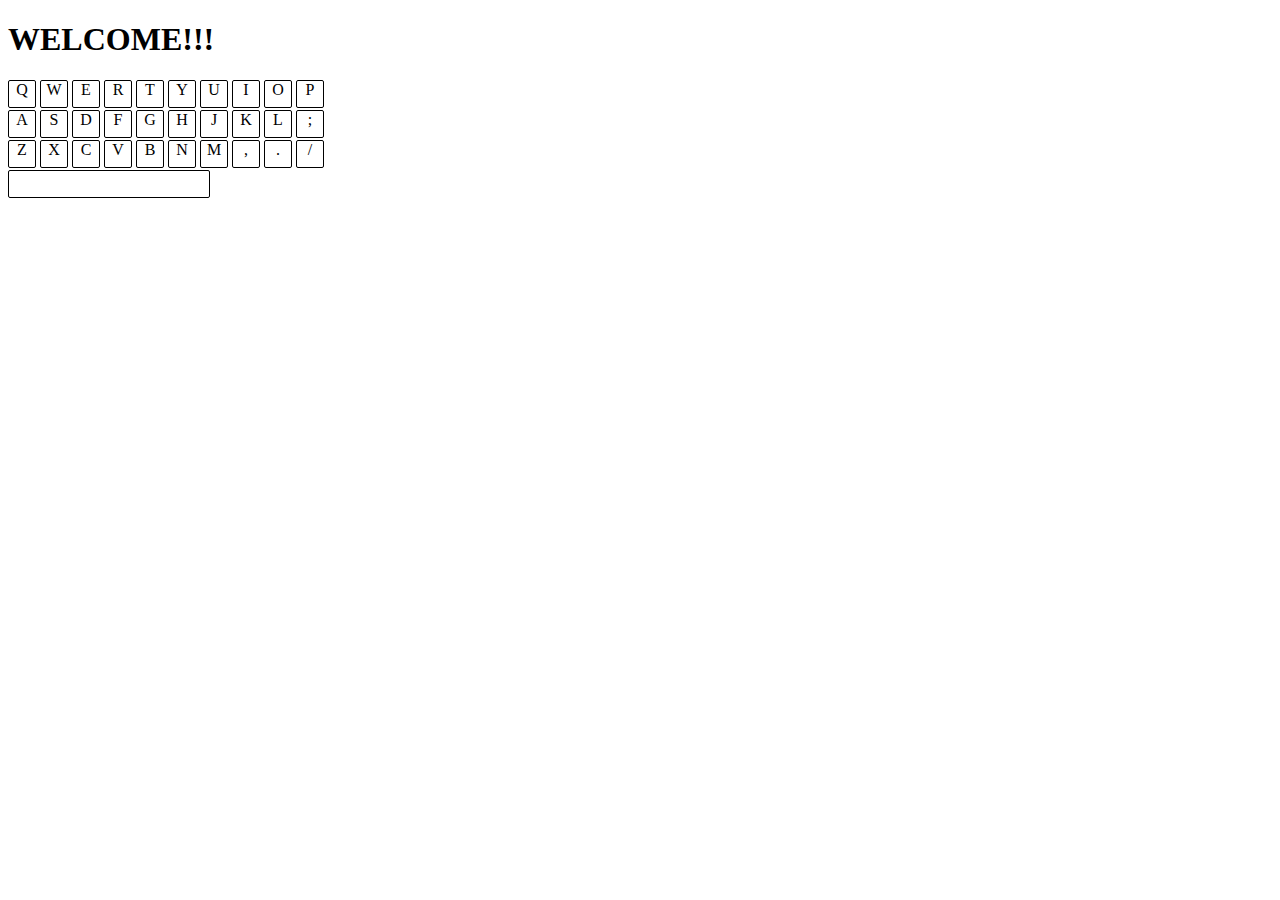
==== name_the_typing/public/index.html @ d46dd2ea "keyboard and text appends to page" ====
<!DOCTYPE html>
	<html>
	<head>
		<h1>WELCOME!!!</h1>
		<!--	STYLESHEETS	-->
			<link rel='stylesheet' href='stylesheets/index.css'/>
			<link type='' href=''/>
		<!--	JAVASCRIPT	-->
			<script type='text/javascript' src='libs/jquery.js'></script>
			<script type='text/javascript' src='libs/mousetrap.js'></script>
			<script type='text/javascript' src='js/myApp.js'></script>
			<script src='js/index.js'></script>
		<!--	  MISC		-->
	</head>
	<body>

		<div class='workspace'>

			<div class='keyboard'>
				<div id='row_1' class='row'>
					<div id='key_q' class='key'>
						Q
					</div>
					<div id='key_w' class='key'>
						W
					</div>
					<div id='key_e' class='key'>
						E
					</div>
					<div id='key_r' class='key'>
						R
					</div>
					<div id='key_t' class='key'>
						T
					</div>
					<div id='key_y' class='key'>
						Y
					</div>
					<div id='key_u' class='key'>
						U
					</div>
					<div id='key_i' class='key'>
						I
					</div>
					<div id='key_o' class='key'>
						O
					</div>
					<div id='key_p' class='key'>
						P
					</div>
				</div>
				<div id='row_2' class='row'>
					<div id='key_a' class='key'>
						A
					</div>
					<div id='key_s' class='key'>
						S
					</div>
					<div id='key_d' class='key'>
						D
					</div>
					<div id='key_f' class='key'>
						F
					</div>
					<div id='key_g' class='key'>
						G
					</div>
					<div id='key_h' class='key'>
						H
					</div>
					<div id='key_j' class='key'>
						J
					</div>
					<div id='key_k' class='key'>
						K
					</div>
					<div id='key_l' class='key'>
						L
					</div>
					<div id='key_;' class='key'>
						;
					</div>
				</div>
				<div id='row_3' class='row'>
					<div id='key_z' class='key'>
						Z
					</div>
					<div id='key_x' class='key'>
						X
					</div>
					<div id='key_c' class='key'>
						C
					</div>
					<div id='key_v' class='key'>
						V
					</div>
					<div id='key_b' class='key'>
						B
					</div>
					<div id='key_n' class='key'>
						N
					</div>
					<div id='key_m' class='key'>
						M
					</div>
					<div id='key_,' class='key'>
						,
					</div>
					<div id='key_.' class='key'>
						.
					</div>
					<div id='key_/' class='key'>
						/
					</div>
				</div>
				<div class='row_4'>
					<div id='space' class='key'>
						<!-- Spacebar -->
					</div>
				</div>
			</div>
			<div class = 'text-space'>

			</div>

		</div>

<!-- 		<div class='expirement'>
			<div class='sprite'>
				<img id='sprite' src='http://forums.terraria.org/index.php?attachments/8784/'/>
			</div>
		</div> -->

	</body>

</html>
---- name_the_typing/public/stylesheets/index.css ----
.row{
	margin-bottom: 2px;
}

.key#space{
	width: 200px;
	height: 26px;
}

.key{
	display: inline-block;
	height: 26px;
	width: 26px;
	border: 1px solid black;
	border-radius: 2px;
	text-align: center;
}

.text-space{
}
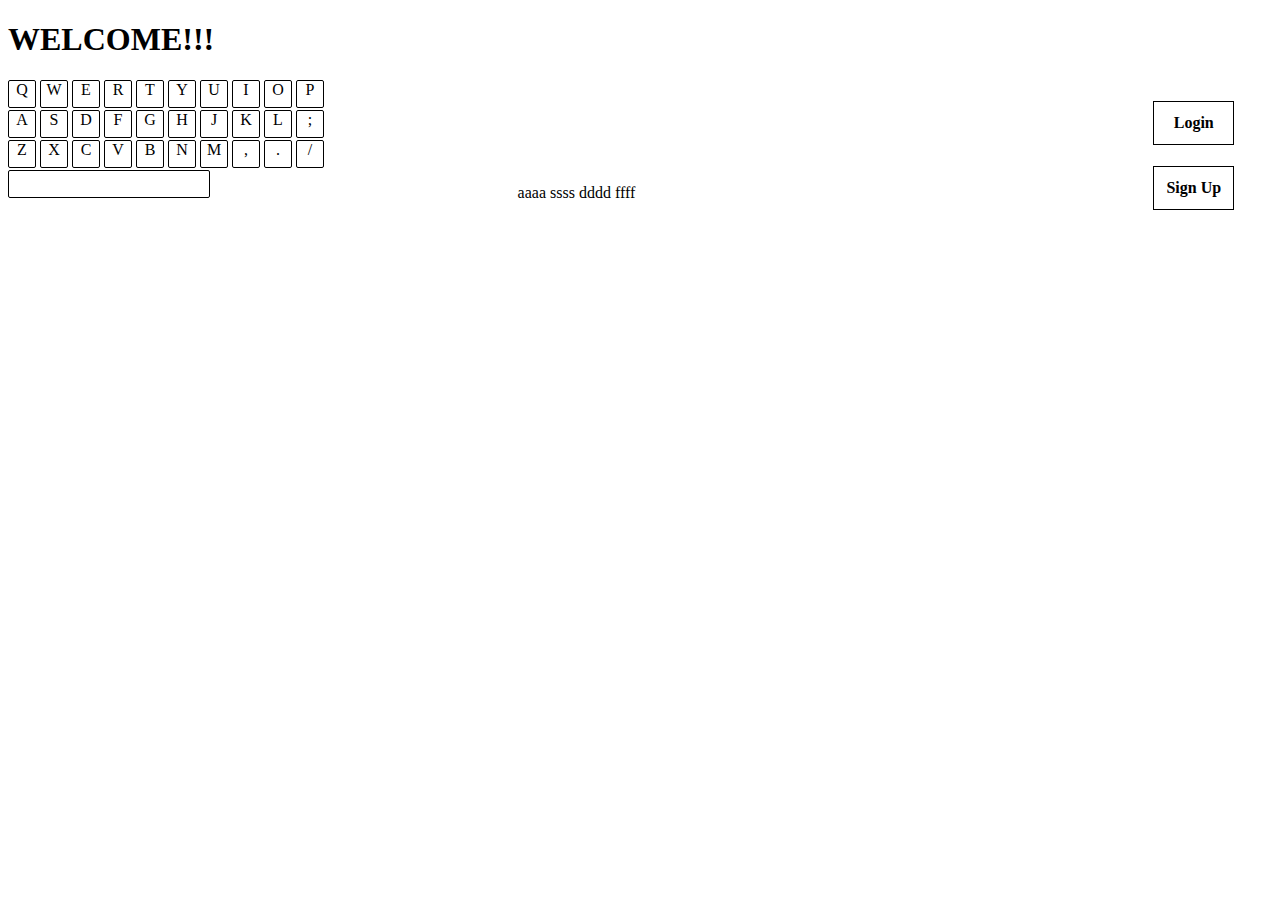
==== commit beec5f35: "cleaned up keybinding, added very inital login structure" ====
--- a/name_the_typing/public/index.html
+++ b/name_the_typing/public/index.html
@@ -3,134 +3,39 @@
 	<head>
 		<h1>WELCOME!!!</h1>
 		<!--	STYLESHEETS	-->
-			<link rel='stylesheet' href='stylesheets/index.css'/>
+			<link rel='stylesheet' type='text/css' href='stylesheets/index.css'/>
+			<link rel='stylesheet' type='text/css' href='stylesheets/keyboard.css'/>
+			<link rel="stylesheet" type="text/css" href="stylesheets/login.css">
 			<link type='' href=''/>
 		<!--	JAVASCRIPT	-->
 			<script type='text/javascript' src='libs/jquery.js'></script>
 			<script type='text/javascript' src='libs/mousetrap.js'></script>
 			<script type='text/javascript' src='js/myApp.js'></script>
-			<script src='js/index.js'></script>
+			<script type='text/javascript' src='js/index.js'></script>
 		<!--	  MISC		-->
 	</head>
 	<body>
+		<header class='side-bar'>
+			<div class='buttons'>
+				<h4 class='side-bar-button' id='login-button'>Login</h4>
+				<h4 class='side-bar-button' id='signup-button'>Sign Up</h4>
+			</div>
+			<div class='login-append'>
+			</div>
+		</header>
 
 		<div class='workspace'>
 
 			<div class='keyboard'>
-				<div id='row_1' class='row'>
-					<div id='key_q' class='key'>
-						Q
-					</div>
-					<div id='key_w' class='key'>
-						W
-					</div>
-					<div id='key_e' class='key'>
-						E
-					</div>
-					<div id='key_r' class='key'>
-						R
-					</div>
-					<div id='key_t' class='key'>
-						T
-					</div>
-					<div id='key_y' class='key'>
-						Y
-					</div>
-					<div id='key_u' class='key'>
-						U
-					</div>
-					<div id='key_i' class='key'>
-						I
-					</div>
-					<div id='key_o' class='key'>
-						O
-					</div>
-					<div id='key_p' class='key'>
-						P
-					</div>
-				</div>
-				<div id='row_2' class='row'>
-					<div id='key_a' class='key'>
-						A
-					</div>
-					<div id='key_s' class='key'>
-						S
-					</div>
-					<div id='key_d' class='key'>
-						D
-					</div>
-					<div id='key_f' class='key'>
-						F
-					</div>
-					<div id='key_g' class='key'>
-						G
-					</div>
-					<div id='key_h' class='key'>
-						H
-					</div>
-					<div id='key_j' class='key'>
-						J
-					</div>
-					<div id='key_k' class='key'>
-						K
-					</div>
-					<div id='key_l' class='key'>
-						L
-					</div>
-					<div id='key_;' class='key'>
-						;
-					</div>
-				</div>
-				<div id='row_3' class='row'>
-					<div id='key_z' class='key'>
-						Z
-					</div>
-					<div id='key_x' class='key'>
-						X
-					</div>
-					<div id='key_c' class='key'>
-						C
-					</div>
-					<div id='key_v' class='key'>
-						V
-					</div>
-					<div id='key_b' class='key'>
-						B
-					</div>
-					<div id='key_n' class='key'>
-						N
-					</div>
-					<div id='key_m' class='key'>
-						M
-					</div>
-					<div id='key_,' class='key'>
-						,
-					</div>
-					<div id='key_.' class='key'>
-						.
-					</div>
-					<div id='key_/' class='key'>
-						/
-					</div>
-				</div>
-				<div class='row_4'>
-					<div id='space' class='key'>
-						<!-- Spacebar -->
-					</div>
-				</div>
+				
 			</div>
+
 			<div class = 'text-space'>
 
 			</div>
 
 		</div>
 
-<!-- 		<div class='expirement'>
-			<div class='sprite'>
-				<img id='sprite' src='http://forums.terraria.org/index.php?attachments/8784/'/>
-			</div>
-		</div> -->
-
 	</body>
 
 </html>--- a/name_the_typing/public/stylesheets/index.css
+++ b/name_the_typing/public/stylesheets/index.css
@@ -1,21 +1,19 @@
 
-.row{
-	margin-bottom: 2px;
+header{
+	width: 30%;
+	height: 100%;
+	float: right;
+	position: relative;
 }
 
-.key#space{
-	width: 200px;
-	height: 26px;
+.buttons{
+	float: right;
+	position: relative;
+	right: 10%;
 }
 
-.key{
-	display: inline-block;
-	height: 26px;
-	width: 26px;
-	border: 1px solid black;
-	border-radius: 2px;
-	text-align: center;
-}
 
 .text-space{
+	display: inline-block;
+	width: 20%;
 }
--- a/name_the_typing/public/stylesheets/keyboard.css
+++ b/name_the_typing/public/stylesheets/keyboard.css
@@ -0,0 +1,23 @@
+
+.keyboard{
+	width: 40%;
+	display: inline-block;
+}
+
+.row{
+	margin-bottom: 2px;
+}
+
+.key#key_space{
+	width: 200px;
+	height: 26px;
+}
+
+.key{
+	display: inline-block;
+	height: 26px;
+	width: 26px;
+	border: 1px solid black;
+	border-radius: 2px;
+	text-align: center;
+}--- a/name_the_typing/public/stylesheets/login.css
+++ b/name_the_typing/public/stylesheets/login.css
@@ -0,0 +1,6 @@
+
+.side-bar-button{
+	text-align: center;
+	padding: 12px;
+	border: 1px solid black;
+}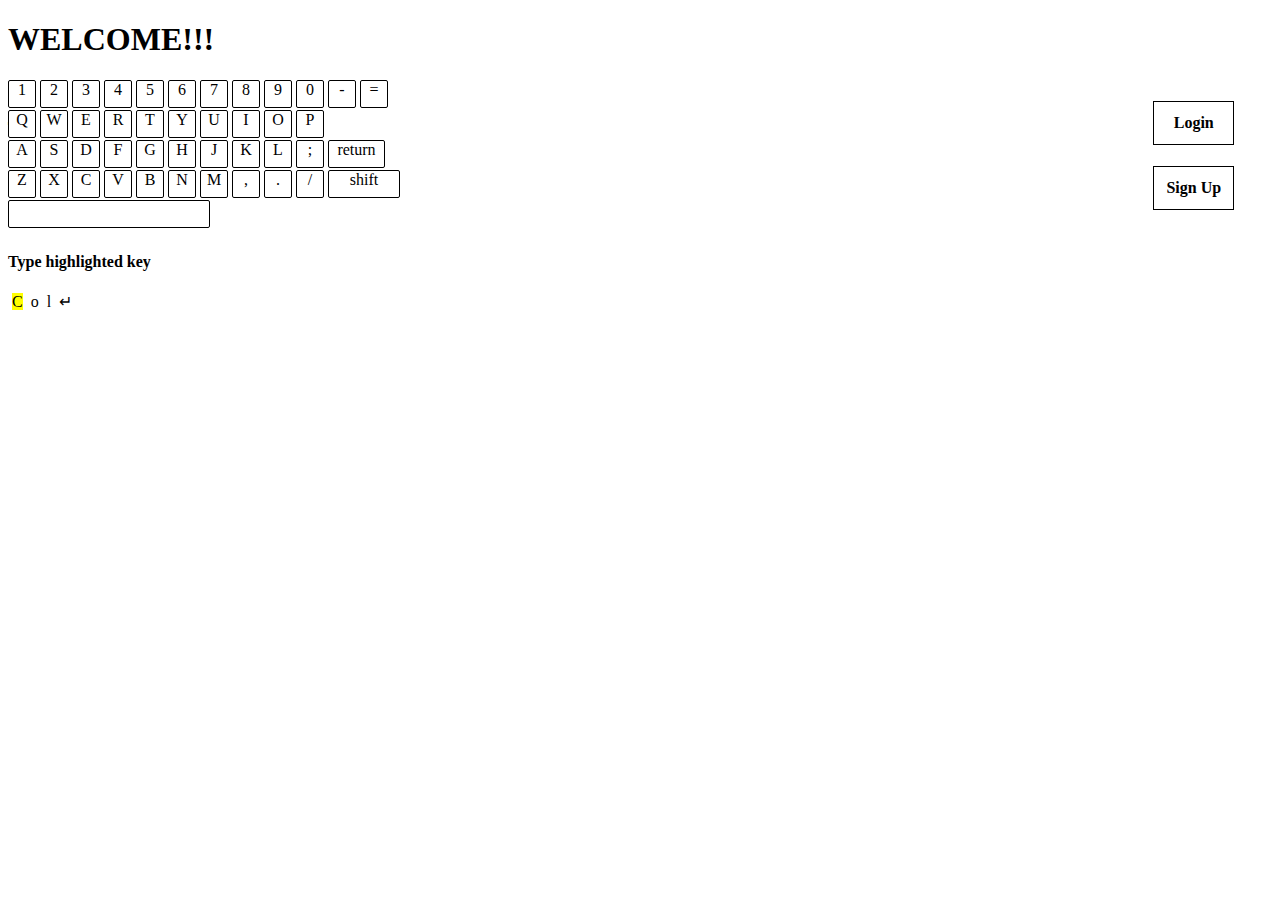
==== commit e1b17ab7: "lorem ipsum text, can type through and will show errors, enter key at end of each sentence shows new" ====
--- a/name_the_typing/public/index.html
+++ b/name_the_typing/public/index.html
@@ -10,7 +10,7 @@
 		<!--	JAVASCRIPT	-->
 			<script type='text/javascript' src='libs/jquery.js'></script>
 			<script type='text/javascript' src='libs/mousetrap.js'></script>
-			<script type='text/javascript' src='js/myApp.js'></script>
+			<script type='text/javascript' src='js/myApp_temp.js'></script>
 			<script type='text/javascript' src='js/index.js'></script>
 		<!--	  MISC		-->
 	</head>
@@ -30,8 +30,14 @@
 				
 			</div>
 
-			<div class = 'text-space'>
+			<div class='text-area'>
+				<h4> Type highlighted key </h4>
+				<div class = 'text-space'>
 
+				</div>
+				<div class='text-response'>
+
+				</div>
 			</div>
 
 		</div>
--- a/name_the_typing/public/stylesheets/index.css
+++ b/name_the_typing/public/stylesheets/index.css
@@ -13,7 +13,16 @@
 }
 
 
-.text-space{
+.text-area{
 	display: inline-block;
-	width: 20%;
+	width: 60%;
+
 }
+
+.text-response{
+	margin-top: 5px;
+}
+
+.char{
+	margin: 4px;
+}
--- a/name_the_typing/public/stylesheets/keyboard.css
+++ b/name_the_typing/public/stylesheets/keyboard.css
@@ -6,6 +6,14 @@
 
 .row{
 	margin-bottom: 2px;
+}
+
+.key#key_enter{
+	width: 55px;
+}
+
+.key#key_shift{
+	width: 70px;
 }
 
 .key#key_space{
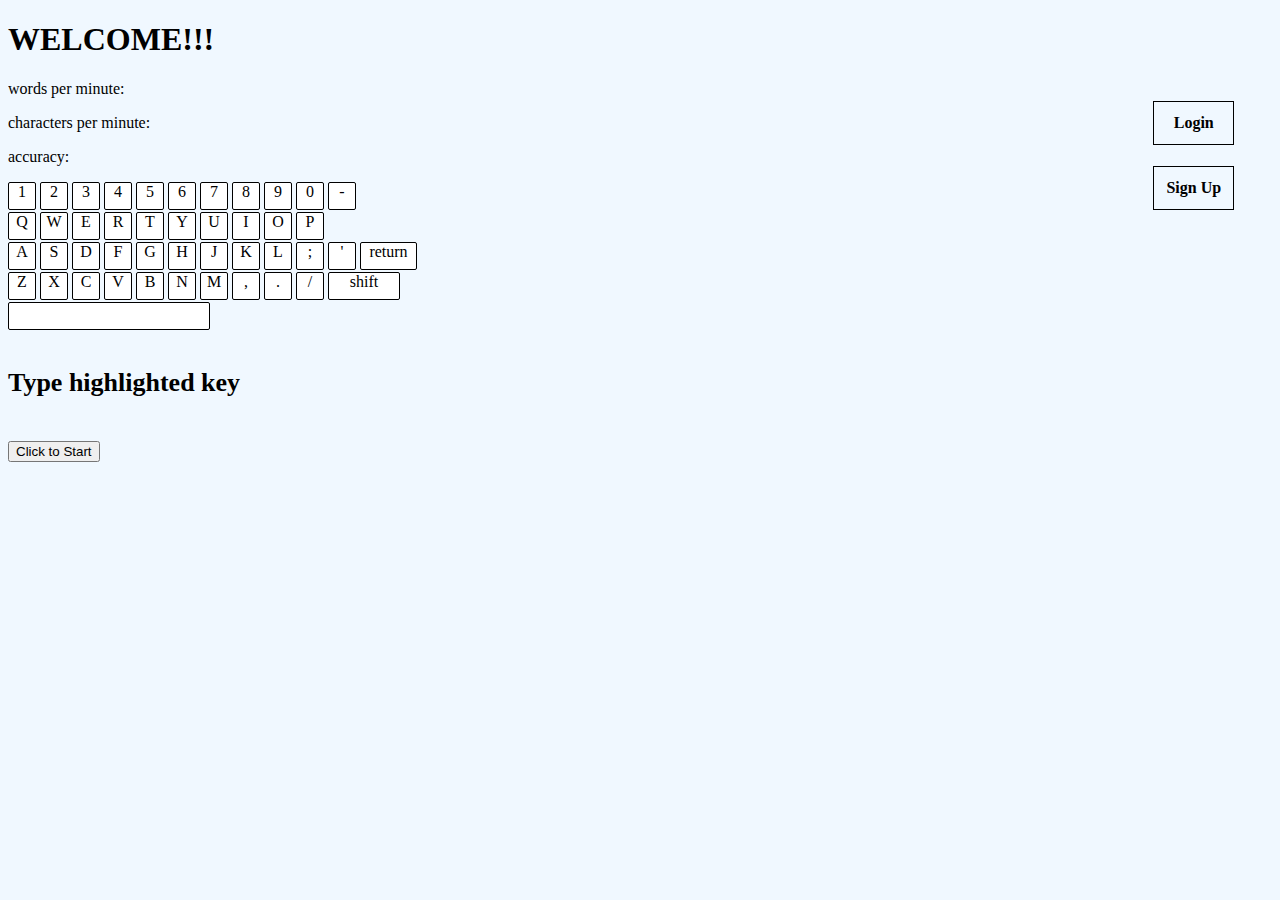
==== commit 11628c5b: "additional functionality and keys, new text" ====
--- a/name_the_typing/public/index.html
+++ b/name_the_typing/public/index.html
@@ -8,6 +8,7 @@
 			<link rel="stylesheet" type="text/css" href="stylesheets/login.css">
 			<link type='' href=''/>
 		<!--	JAVASCRIPT	-->
+			<script type='text/javascript' src='libs/underscore.js'></script>
 			<script type='text/javascript' src='libs/jquery.js'></script>
 			<script type='text/javascript' src='libs/mousetrap.js'></script>
 			<script type='text/javascript' src='js/myApp_temp.js'></script>
@@ -26,14 +27,20 @@
 
 		<div class='workspace'>
 
-			<div class='keyboard'>
-				
+			<div class='stats'>
+				<p>words per minute: <span id='WPM'></span></p>
+				<p>characters per minute: <span id='CPM'></span></p>
+				<p>accuracy: <span id='accuracy'></span></p>
+			</div>
+
+			<div class='keyboard'>	
+
 			</div>
 
 			<div class='text-area'>
 				<h4> Type highlighted key </h4>
 				<div class = 'text-space'>
-
+					<button class='start'>Click to Start</button>
 				</div>
 				<div class='text-response'>
 
--- a/name_the_typing/public/stylesheets/index.css
+++ b/name_the_typing/public/stylesheets/index.css
@@ -1,3 +1,7 @@
+
+html{
+	background-color: aliceblue;
+}
 
 header{
 	width: 30%;
@@ -12,12 +16,20 @@
 	right: 10%;
 }
 
+.text-space{
+	overflow: hidden;
+	white-space: nowrap;
+}
+
 
 .text-area{
 	display: inline-block;
 	width: 60%;
+	font-size: 26px;
+	font-family: Verdana;
+	font-weight: 600;
+}
 
-}
 
 .text-response{
 	margin-top: 5px;
--- a/name_the_typing/public/stylesheets/keyboard.css
+++ b/name_the_typing/public/stylesheets/keyboard.css
@@ -28,4 +28,5 @@
 	border: 1px solid black;
 	border-radius: 2px;
 	text-align: center;
+	background-color: white;
 }--- a/name_the_typing/public/stylesheets/login.css
+++ b/name_the_typing/public/stylesheets/login.css
@@ -3,4 +3,23 @@
 	text-align: center;
 	padding: 12px;
 	border: 1px solid black;
+}
+
+.form-div{
+	border: 1px solid black;
+	position: relative;
+	width: 68%;
+}
+
+.form-input{
+	position: relative;
+	margin-left: 30px;
+}
+
+.form-button{
+	text-align: center;
+}
+
+.identifier{
+	margin-left: 10px;
 }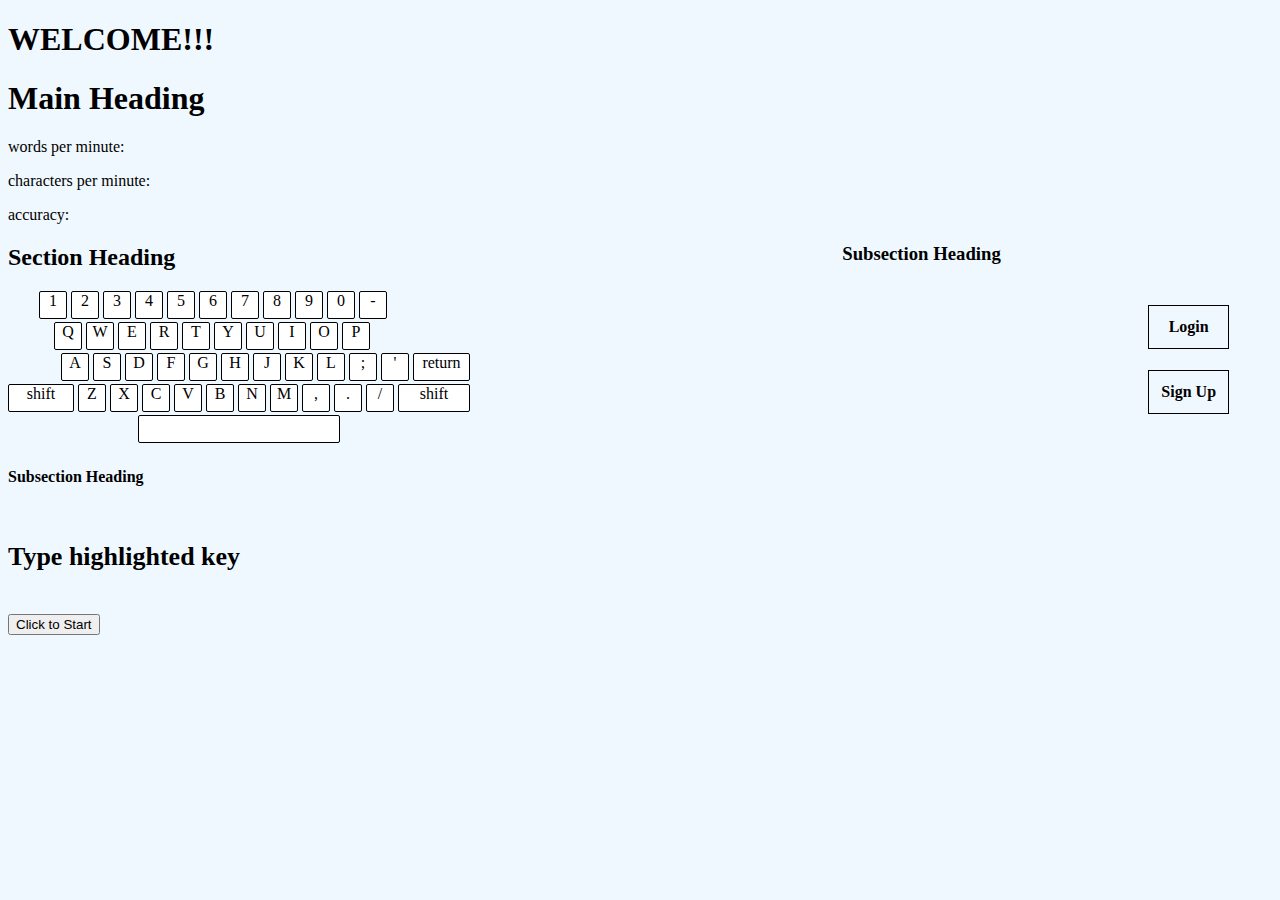
==== commit 83990aba: "major additions to all aspects" ====
--- a/name_the_typing/public/index.html
+++ b/name_the_typing/public/index.html
@@ -5,47 +5,66 @@
 		<!--	STYLESHEETS	-->
 			<link rel='stylesheet' type='text/css' href='stylesheets/index.css'/>
 			<link rel='stylesheet' type='text/css' href='stylesheets/keyboard.css'/>
-			<link rel="stylesheet" type="text/css" href="stylesheets/login.css">
-			<link type='' href=''/>
+			<link rel="stylesheet" type="text/css" href="stylesheets/login.css"/>
+			<link rel='stylesheet' type='text/css' href='stylesheets/sections.css'/>
 		<!--	JAVASCRIPT	-->
 			<script type='text/javascript' src='libs/underscore.js'></script>
 			<script type='text/javascript' src='libs/jquery.js'></script>
 			<script type='text/javascript' src='libs/mousetrap.js'></script>
+			<script type="text/javascript" src='js/animate.js'></script>
+			<script type="text/javascript" src='js/ddtype.js'></script>
+			<script type='text/javascript' src='js/login.js'></script>
+			<script type='text/javascript' src='js/partials.js'></script>
 			<script type='text/javascript' src='js/myApp_temp.js'></script>
 			<script type='text/javascript' src='js/index.js'></script>
 		<!--	  MISC		-->
 	</head>
 	<body>
-		<header class='side-bar'>
-			<div class='buttons'>
-				<h4 class='side-bar-button' id='login-button'>Login</h4>
-				<h4 class='side-bar-button' id='signup-button'>Sign Up</h4>
-			</div>
-			<div class='login-append'>
-			</div>
-		</header>
 
 		<div class='workspace'>
 
-			<div class='stats'>
-				<p>words per minute: <span id='WPM'></span></p>
-				<p>characters per minute: <span id='CPM'></span></p>
-				<p>accuracy: <span id='accuracy'></span></p>
+
+			<div class='section1'><h1>Main Heading</h1>
+				<div class='stats'>
+					<p>words per minute: <span id='WPM'></span></p>
+					<p>characters per minute: <span id='CPM'></span></p>
+					<p>accuracy: <span id='accuracy'></span></p>
+				</div>
+			</div>
+			<div class='subsection1-2'>
+				<div class='section2'><h2>Section Heading</h2>
+					<div class='keyboard'>	
+
+					</div>
+					<div class='section4'><h4>Subsection Heading</h4>
+						<div class='text-area'>
+							<h4> Type highlighted key </h4>
+							<div class = 'text-space'>
+								<button class='start'>Click to Start</button>
+							</div>
+							<div class='text-response'>
+
+							</div>
+						</div>
+					</div>
+				</div>
+			</div>
+			<div class='subsection3'>
+				<div class='section3'><h3>Subsection Heading</h3>
+					<header class='side-bar'>
+
+					</header>
+				</div>
 			</div>
 
-			<div class='keyboard'>	
 
-			</div>
 
-			<div class='text-area'>
-				<h4> Type highlighted key </h4>
-				<div class = 'text-space'>
-					<button class='start'>Click to Start</button>
-				</div>
-				<div class='text-response'>
 
-				</div>
-			</div>
+<!-- 			<div class='ddtype'>
+				<div class='ddkey'></div>
+			</div> -->
+
+
 
 		</div>
 
--- a/name_the_typing/public/stylesheets/index.css
+++ b/name_the_typing/public/stylesheets/index.css
@@ -4,9 +4,29 @@
 }
 
 header{
-	width: 30%;
+	width: 100%;
 	height: 100%;
 	float: right;
+	position: relative;
+}
+
+.workspace{
+	min-width: 1000px;
+}
+
+.ddtype{
+	overflow: hidden;
+	height: 80vh;
+	width: 30%;
+	display: inline-block;
+	border: 1px solid black;
+}
+
+.ddkey{
+	position: relative;
+}
+
+.ddchar{
 	position: relative;
 }
 
@@ -14,6 +34,7 @@
 	float: right;
 	position: relative;
 	right: 10%;
+	z-index: 1;
 }
 
 .text-space{
@@ -24,7 +45,7 @@
 
 .text-area{
 	display: inline-block;
-	width: 60%;
+	width: 100%;
 	font-size: 26px;
 	font-family: Verdana;
 	font-weight: 600;
@@ -38,3 +59,9 @@
 .char{
 	margin: 4px;
 }
+
+.user-info{
+	float: right;
+	display: inline-block;
+}
+
--- a/name_the_typing/public/stylesheets/keyboard.css
+++ b/name_the_typing/public/stylesheets/keyboard.css
@@ -1,11 +1,36 @@
+
+#key_test{
+	position: relative;
+	left: 100px;
+}
+
+
 
 .keyboard{
-	width: 40%;
+	position: relative;
+	width: 100%;
 	display: inline-block;
 }
 
 .row{
-	margin-bottom: 2px;
+	margin-bottom: 3px;
+	position: relative;
+}
+
+.key_row0{
+	left: 31px;
+}
+
+.key_row1{
+	left: 46px;
+}
+
+.key_row2{
+	left: 53px;
+}
+
+.key_row3{
+	left: 0px;
 }
 
 .key#key_enter{
@@ -15,13 +40,18 @@
 .key#key_shift{
 	width: 70px;
 }
+.key#key_leftshift{
+	width:	64px;
+}
 
 .key#key_space{
+	left: 130px;
 	width: 200px;
 	height: 26px;
 }
 
 .key{
+	position: relative;
 	display: inline-block;
 	height: 26px;
 	width: 26px;
@@ -29,4 +59,9 @@
 	border-radius: 2px;
 	text-align: center;
 	background-color: white;
-}+}
+
+
+
+
+
--- a/name_the_typing/public/stylesheets/login.css
+++ b/name_the_typing/public/stylesheets/login.css
@@ -8,7 +8,7 @@
 .form-div{
 	border: 1px solid black;
 	position: relative;
-	width: 68%;
+	width: 100%;
 }
 
 .form-input{
--- a/name_the_typing/public/stylesheets/sections.css
+++ b/name_the_typing/public/stylesheets/sections.css
@@ -0,0 +1,26 @@
+.subsection1-2{
+	float: left;
+	width: 64%;
+	display: inline-block;
+}
+.subsection3{
+	float: right;
+	width: 34%;
+	display: inline-block;
+}
+.section1{
+	width: 100%;
+	height: 9em;
+}
+.section2{
+	width: 100%;
+	height: 23em;
+}
+.section3{
+	width: 100%;
+	height: 30em;
+}
+.section4{
+	width: 100%;
+	height: 9em;
+}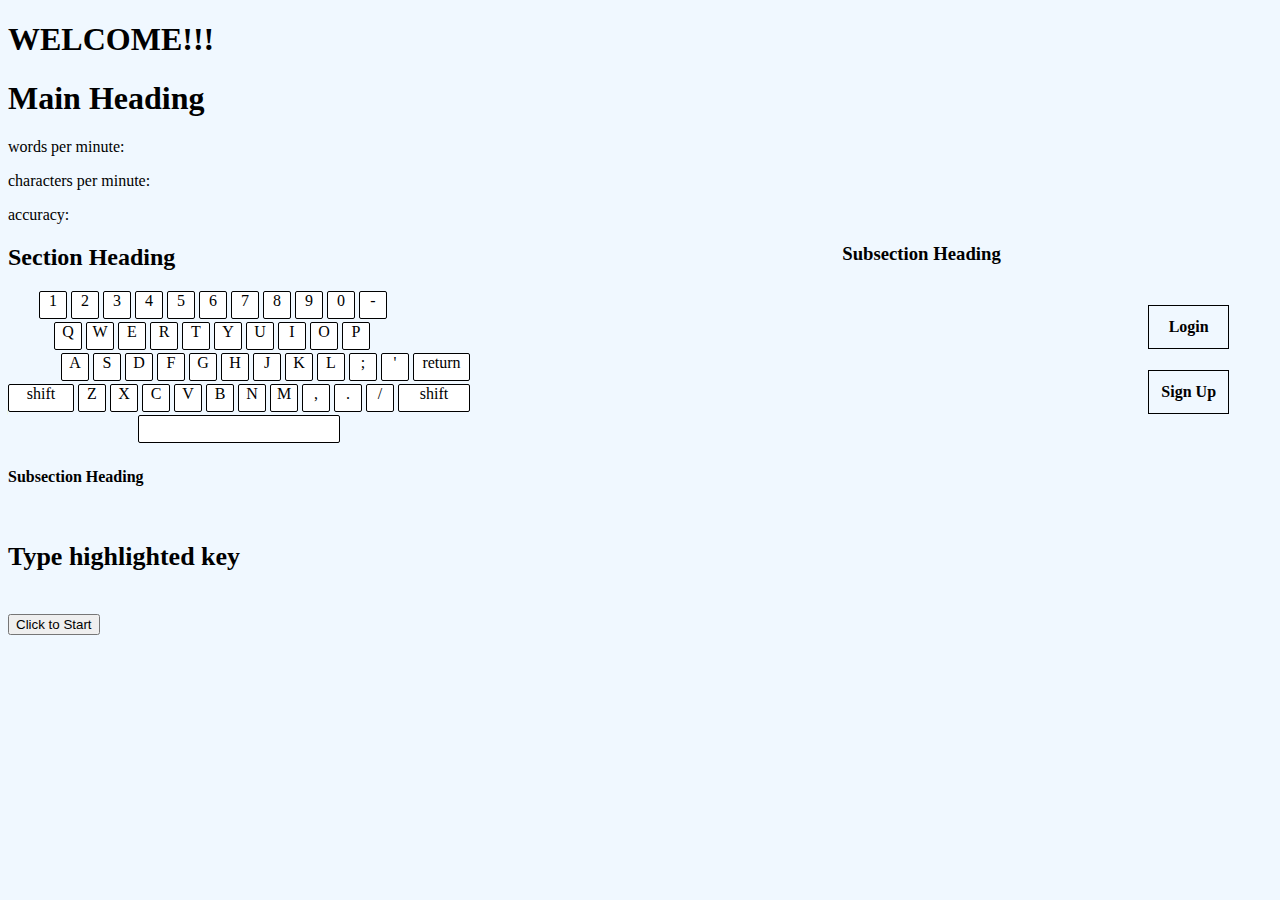
==== commit 6f8feb99: "first mock presentation" ====
--- a/name_the_typing/public/index.html
+++ b/name_the_typing/public/index.html
@@ -11,11 +11,13 @@
 			<script type='text/javascript' src='libs/underscore.js'></script>
 			<script type='text/javascript' src='libs/jquery.js'></script>
 			<script type='text/javascript' src='libs/mousetrap.js'></script>
+			<script type='text/javascript' src='js/statistics.js'></script>
 			<script type="text/javascript" src='js/animate.js'></script>
+			<script type='text/javascript' src='js/typing.js'></script>
 			<script type="text/javascript" src='js/ddtype.js'></script>
 			<script type='text/javascript' src='js/login.js'></script>
 			<script type='text/javascript' src='js/partials.js'></script>
-			<script type='text/javascript' src='js/myApp_temp.js'></script>
+			<script type='text/javascript' src='js/myApp.js'></script>
 			<script type='text/javascript' src='js/index.js'></script>
 		<!--	  MISC		-->
 	</head>
@@ -37,11 +39,15 @@
 
 					</div>
 					<div class='section4'><h4>Subsection Heading</h4>
+						<div class='clock'>
+
+						</div>	
 						<div class='text-area'>
 							<h4> Type highlighted key </h4>
 							<div class = 'text-space'>
-								<button class='start'>Click to Start</button>
+								<button class='start-button'>Click to Start</button>
 							</div>
+							<button class='restart-button'>Restart</button>
 							<div class='text-response'>
 
 							</div>
@@ -59,13 +65,6 @@
 
 
 
-
-<!-- 			<div class='ddtype'>
-				<div class='ddkey'></div>
-			</div> -->
-
-
-
 		</div>
 
 	</body>
--- a/name_the_typing/public/stylesheets/index.css
+++ b/name_the_typing/public/stylesheets/index.css
@@ -1,3 +1,8 @@
+
+.test-space{
+	height: 60px;
+}
+
 
 html{
 	background-color: aliceblue;
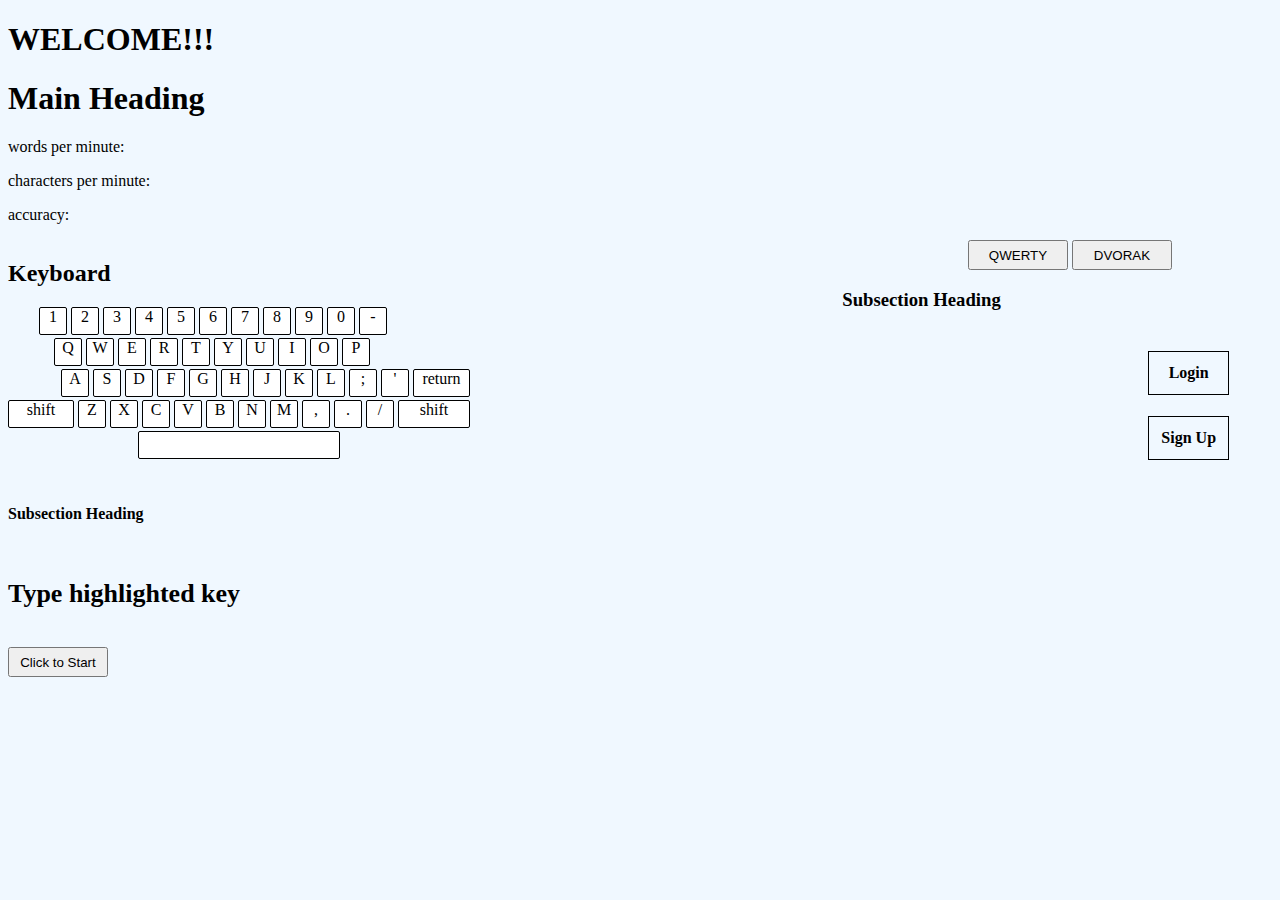
==== commit d7147b93: "Dvorak keyboard started" ====
--- a/name_the_typing/public/index.html
+++ b/name_the_typing/public/index.html
@@ -32,25 +32,29 @@
 					<p>characters per minute: <span id='CPM'></span></p>
 					<p>accuracy: <span id='accuracy'></span></p>
 				</div>
+				<div class='keyboard-select'>
+					<button class='select-qwerty'>QWERTY</button>
+					<button class='select-dvorak'>DVORAK</button>
+				</div>
 			</div>
 			<div class='subsection1-2'>
-				<div class='section2'><h2>Section Heading</h2>
+				<div class='section2'><h2>Keyboard</h2>
 					<div class='keyboard'>	
 
 					</div>
-					<div class='section4'><h4>Subsection Heading</h4>
-						<div class='clock'>
+				</div>
+				<div class='section4'><h4>Subsection Heading</h4>
+					<div class='clock'>
 
-						</div>	
-						<div class='text-area'>
-							<h4> Type highlighted key </h4>
-							<div class = 'text-space'>
-								<button class='start-button'>Click to Start</button>
-							</div>
-							<button class='restart-button'>Restart</button>
-							<div class='text-response'>
+					</div>	
+					<div class='text-area'>
+						<h4> Type highlighted key </h4>
+						<div class = 'text-space'>
+							<button class='start-button'>Click to Start</button>
+						</div>
+						<button class='restart-button'>Restart</button>
+						<div class='text-response'>
 
-							</div>
 						</div>
 					</div>
 				</div>
--- a/name_the_typing/public/stylesheets/index.css
+++ b/name_the_typing/public/stylesheets/index.css
@@ -1,6 +1,13 @@
 
 .test-space{
 	height: 60px;
+}
+
+
+.keyboard-select{
+	float: right;
+	right: 100px;
+	position: relative;
 }
 
 
@@ -13,6 +20,11 @@
 	height: 100%;
 	float: right;
 	position: relative;
+}
+
+button{
+	width: 100px;
+	height: 30px;
 }
 
 .workspace{
@@ -62,6 +74,8 @@
 }
 
 .char{
+	display: inline-block;
+	position: relative;
 	margin: 4px;
 }
 
--- a/name_the_typing/public/stylesheets/sections.css
+++ b/name_the_typing/public/stylesheets/sections.css
@@ -11,10 +11,11 @@
 .section1{
 	width: 100%;
 	height: 9em;
+	vertical-align: top;
 }
 .section2{
 	width: 100%;
-	height: 23em;
+	height: 14em;
 }
 .section3{
 	width: 100%;
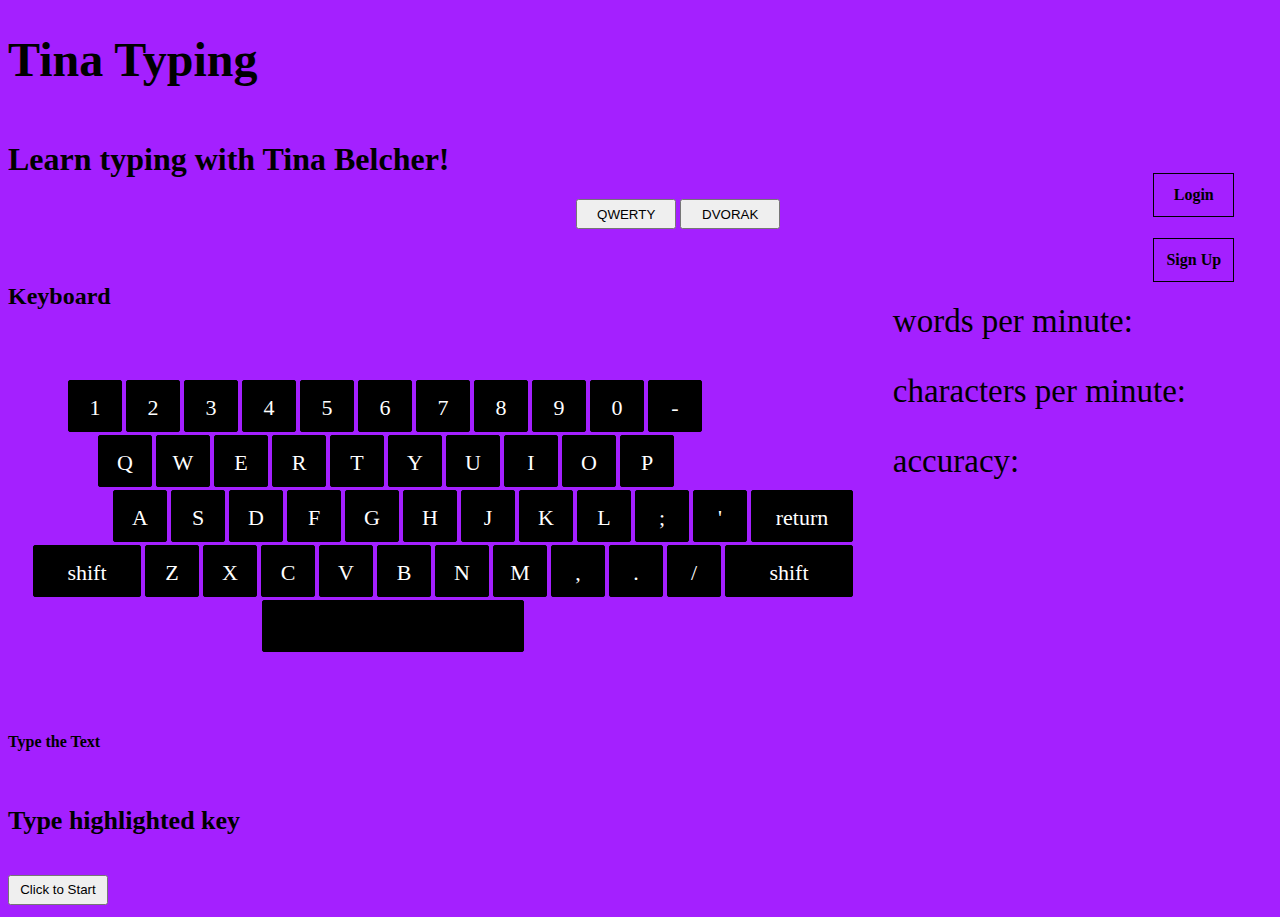
==== commit 57f9bb05: "Sizing and positional changes" ====
--- a/name_the_typing/public/index.html
+++ b/name_the_typing/public/index.html
@@ -1,13 +1,13 @@
 <!DOCTYPE html>
 	<html>
 	<head>
-		<h1>WELCOME!!!</h1>
 		<!--	STYLESHEETS	-->
 			<link rel='stylesheet' type='text/css' href='stylesheets/index.css'/>
 			<link rel='stylesheet' type='text/css' href='stylesheets/keyboard.css'/>
 			<link rel="stylesheet" type="text/css" href="stylesheets/login.css"/>
 			<link rel='stylesheet' type='text/css' href='stylesheets/sections.css'/>
 		<!--	JAVASCRIPT	-->
+			<script type='text/javascript' src='libs/Chart.js'></script>
 			<script type='text/javascript' src='libs/underscore.js'></script>
 			<script type='text/javascript' src='libs/jquery.js'></script>
 			<script type='text/javascript' src='libs/mousetrap.js'></script>
@@ -22,53 +22,47 @@
 		<!--	  MISC		-->
 	</head>
 	<body>
+		<h1 class='title'>Tina Typing</h1>
 
 		<div class='workspace'>
 
 
-			<div class='section1'><h1>Main Heading</h1>
-				<div class='stats'>
-					<p>words per minute: <span id='WPM'></span></p>
-					<p>characters per minute: <span id='CPM'></span></p>
-					<p>accuracy: <span id='accuracy'></span></p>
-				</div>
+			<div class='section1'><h1>Learn typing with Tina Belcher!</h1>
 				<div class='keyboard-select'>
 					<button class='select-qwerty'>QWERTY</button>
 					<button class='select-dvorak'>DVORAK</button>
 				</div>
 			</div>
-			<div class='subsection1-2'>
-				<div class='section2'><h2>Keyboard</h2>
-					<div class='keyboard'>	
+			<div class='subsection3'>
+				<header class='side-bar'>
+
+				</header>
+				<div class='stats'>
+						<p class='stat-line'>words per minute: <span id='WPM'></span></p>
+						<p class='stat-line'>characters per minute: <span id='CPM'></span></p>
+						<p class='stat-line'>accuracy: <span id='accuracy'></span></p>
+				</div>
+			</div>
+			<div class='section2'><h2>Keyboard</h2>
+				<div class='keyboard'>	
+
+				</div>
+			</div>
+			<div class='section4'><h4>Type the Text</h4>
+				<div class='clock'>
+
+				</div>	
+				<div class='text-area'>
+					<h4> Type highlighted key </h4>
+					<div class = 'text-space'>
+						<button class='start-button'>Click to Start</button>
+					</div>
+					<button class='restart-button'>Restart</button>
+					<div class='text-response'>
 
 					</div>
 				</div>
-				<div class='section4'><h4>Subsection Heading</h4>
-					<div class='clock'>
-
-					</div>	
-					<div class='text-area'>
-						<h4> Type highlighted key </h4>
-						<div class = 'text-space'>
-							<button class='start-button'>Click to Start</button>
-						</div>
-						<button class='restart-button'>Restart</button>
-						<div class='text-response'>
-
-						</div>
-					</div>
-				</div>
 			</div>
-			<div class='subsection3'>
-				<div class='section3'><h3>Subsection Heading</h3>
-					<header class='side-bar'>
-
-					</header>
-				</div>
-			</div>
-
-
-
 		</div>
 
 	</body>
--- a/name_the_typing/public/stylesheets/index.css
+++ b/name_the_typing/public/stylesheets/index.css
@@ -3,6 +3,13 @@
 	height: 60px;
 }
 
+.title{
+	font-size: 3em;
+}
+
+.stat-line{
+	font-size: 33px;
+}
 
 .keyboard-select{
 	float: right;
@@ -12,7 +19,7 @@
 
 
 html{
-	background-color: aliceblue;
+	background-color: #A420FF;
 }
 
 header{
@@ -20,9 +27,11 @@
 	height: 100%;
 	float: right;
 	position: relative;
+	margin-top: 2em;
 }
 
 button{
+	display: inline-block;
 	width: 100px;
 	height: 30px;
 }
--- a/name_the_typing/public/stylesheets/keyboard.css
+++ b/name_the_typing/public/stylesheets/keyboard.css
@@ -4,12 +4,11 @@
 	left: 100px;
 }
 
-
-
 .keyboard{
 	position: relative;
 	width: 100%;
 	display: inline-block;
+	top: 50px;
 }
 
 .row{
@@ -18,47 +17,50 @@
 }
 
 .key_row0{
-	left: 31px;
+	left: 60px;
 }
 
 .key_row1{
-	left: 46px;
+	left: 90px;
 }
 
 .key_row2{
-	left: 53px;
+	left: 105px;
 }
 
 .key_row3{
-	left: 0px;
+	left: 25px;
 }
 
 .key#key_enter{
-	width: 55px;
+	width: 100px;
 }
 
 .key#key_shift{
-	width: 70px;
+	width: 126px;
 }
 .key#key_leftshift{
-	width:	64px;
+	width:	106px;
 }
 
 .key#key_space{
-	left: 130px;
-	width: 200px;
-	height: 26px;
+	left: 254px;
+	width: 260px;
+	height: 36px;
 }
 
 .key{
+	font-size: 22px;
 	position: relative;
 	display: inline-block;
-	height: 26px;
-	width: 26px;
+	height: 36px;
+	width: 52px;
 	border: 1px solid black;
 	border-radius: 2px;
+	padding-top: 14px;
 	text-align: center;
-	background-color: white;
+	background-color: black;
+	color: white;
 }
 
 
--- a/name_the_typing/public/stylesheets/sections.css
+++ b/name_the_typing/public/stylesheets/sections.css
@@ -1,27 +1,35 @@
 .subsection1-2{
+	display: inline-block;
 	float: left;
 	width: 64%;
 	display: inline-block;
 }
 .subsection3{
+	display: inline-block;
 	float: right;
-	width: 34%;
+	width: 30%;
 	display: inline-block;
 }
 .section1{
-	width: 100%;
+	display: inline-block;
+	width: 69%;
 	height: 9em;
 	vertical-align: top;
 }
 .section2{
-	width: 100%;
-	height: 14em;
+	display: inline-block;
+	box-sizing: border-box;
+	width: 70%;
+	height: 28em;
+	vertical-align: top;
 }
 .section3{
+	display: inline-block;
 	width: 100%;
 	height: 30em;
 }
 .section4{
+	display: inline-block;
 	width: 100%;
 	height: 9em;
 }